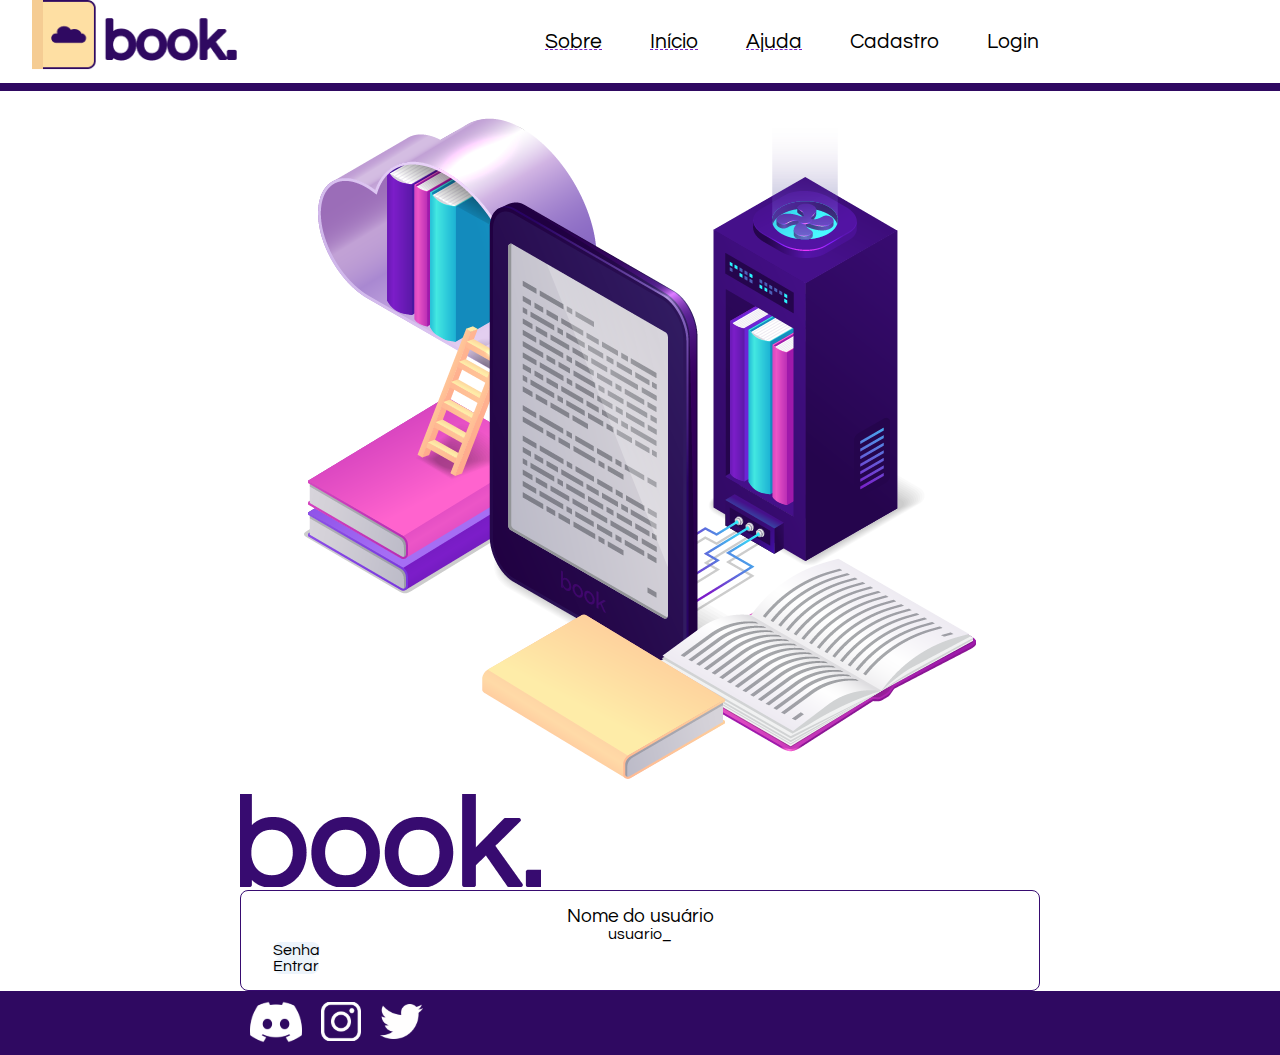
==== index.html @ 9ff80498 "Segundo commit" ====
<!DOCTYPE html>
<html lang="en">
    <head>
        <meta charset="UTF-8">
        <meta name="viewport" content="width=device-width, initial-scale=1.0">
        <meta http-equiv="X-UA-Compatible" content="ie=edge">
        <title>book.</title>  <!--NOME DO SITE-->
        <link rel="stylesheet" href="css/estilo.css"/>  <!--INCLUIR CSS--> 
    </head>
    <body>
        <header>
            <picture> 
                <div>
                    <a> <img src="./logo img/Group 8.png" alt="logo">
                    </a>
                </div>
            </picture>
            <nav>
                <ul>
                        <li class="mainn">
                            <a href="">Sobre</a>
                        </li>
                        <li class="mainn">    
                            <a href="">Início</a> 
                        </li>
                        <li class="mainn">      
                            <a href="">Ajuda</a>
                        </li>     
                    <li>
                      <a href="">Cadastro</a>
                    </li>
                    <li>
                      <a href="">Login</a>
                    </li>
                  </ul>
            </nav>
        </header>
        <main class="content"> <!-- Parte que centraliza a img principal-->
            <picture>
                <img src="./img1/image 2.png" alt="Imagem principal" />
            </picture>
             <div>
                <picture>
                    <aside>
                        <img src="./logo img/book..png" alt="Imagem book"/>
                    </aside>
                </picture>
            </div>    
            <section class="main">
                <aside class="card">
                    <h3>Nome do usuário</h3>
                    <h4>usuario_</h4>
                    <div>
                        <span>Senha</span>
                    </div>
                        <div>
                            <span>Entrar</span>
                        </div>
                </aside>
            </section>
        </main>
        <footer>
            <div class="content"> <!-- Parte que centraliza os ícons com a img-->
                <a href="https://discord.com/" target="_blank">
                    <img src="./ícones/discord 1.svg" alt="Ícone-discord" />
                </a>
                <a href="https://www.instagram.com/" target="_blank">
                    <img src="./ícones/instagram 1.svg" alt="Ícone-instagram" /> 
                </a>
                <a href="https://twitter.com/login?lang=pt" target="_blank">
                    <img src="./ícones/twitter 1.svg" alt="Ícone-Twitter" /> 
                </a>
            </div>
        </footer>
    </body>
</html>
---- css/estilo.css ----
@import url('https://fonts.googleapis.com/css2?family=Questrial&display=swap');
*{
    font-family: Questrial;
    box-sizing: border-box;
    margin: 0;
    padding: 0;
    outline: 0;
    font-weight: 400;
}
:root {
    --white: #ffffff;
    --black: #000000;
    --primary: #FEDFA3;
    --secondary: #2F0961;
    --third: #EDF4FB;
}
header{
    display: flex;
    border-bottom: 0.5rem solid var(--secondary);
}
header picture img {
    height: 5rem;
}

header div a{
    margin: 0 2rem;
}

header nav {
    width: 100%;
    display: flex;
    justify-content:center;
}
header nav ul {
    list-style-type: none;
    display: flex;
    align-items: center;
}
header ul {
    align-items: center;
}
header ul li { 
    margin: 0 1.5rem;
}
/*login-cadastro*/header ul li a {
    text-decoration-line: none;
    font-size: 1.3rem;
    color: var(--black);
}
.mainn {
    /*inicio/ajuda*/
    text-decoration-line: underline;
    text-decoration-color: #7A1DC7;
    text-decoration-style: dashed;
    text-decoration-thickness: 0.09rem;
}
main{
    min-height: 84vh;
}

footer {
    background-color: var(--secondary);
    height: 4rem;
}
footer div {
    height: 4rem;
    display: flex;
    align-items: center;
}
.content {
    width: 100%;
    max-width: 800px;
    margin: 0 auto;
}
/*Specific main*/
main > picture.main > img {
    width: 100%;
}
footer div a{
    margin: 0 0.6rem;
}
main > section.main {
    display: grid;
    grid-template-columns: auto;
    gap: 0.5rem;
}
/*card*/
.card {
    background-color: #ffffff;
    border-radius: 0.5rem;
    border-style: solid;
    border-color: #370B70;
    border-width: 0.04rem;
    padding: 1rem;
}
.card > div > span {
    background-color: #EDF4FB;
    border-radius: 0.5rem;
    padding: 0.02;
    margin: 1rem 0 0 1rem;
}
h3, h4 {
    text-align: center; /*alinha o texto do card*/
}
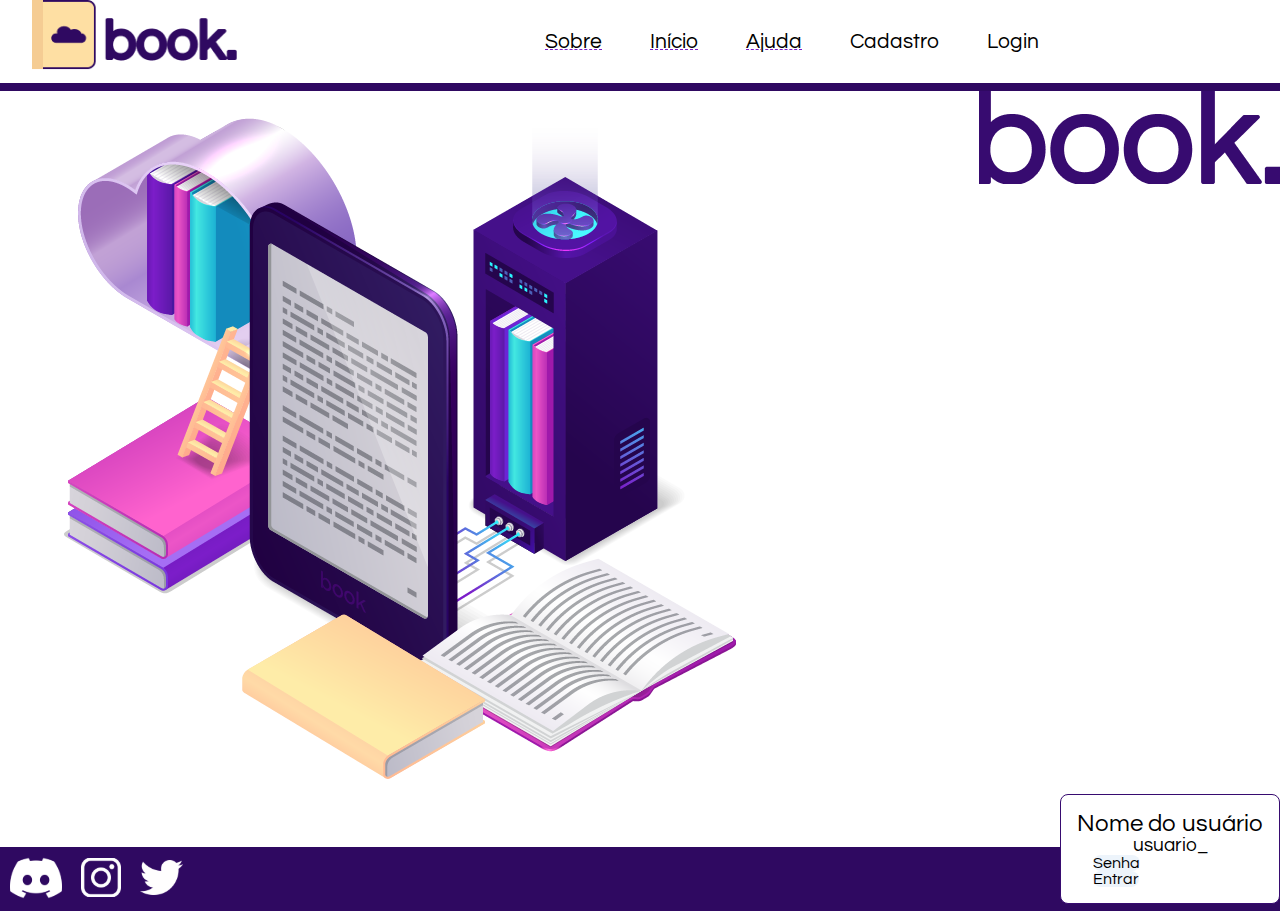
==== commit d3587830: "Sim, funcionou" ====
--- a/index.html
+++ b/index.html
@@ -35,32 +35,29 @@
                   </ul>
             </nav>
         </header>
-        <main class="content"> <!-- Parte que centraliza a img principal-->
+        <main> <!-- class="content"Parte que centraliza a img principal-->
             <picture>
                 <img src="./img1/image 2.png" alt="Imagem principal" />
             </picture>
-             <div>
+             <div style="float: right;">
                 <picture>
-                    <aside>
                         <img src="./logo img/book..png" alt="Imagem book"/>
-                    </aside>
+                    
                 </picture>
             </div>    
-            <section class="main">
-                <aside class="card">
-                    <h3>Nome do usuário</h3>
-                    <h4>usuario_</h4>
+            <section class="card" style="display:inline-block; float: right; vertical-align: middle;">
+                    <h2>Nome do usuário</h2>
+                    <h3>usuario_</h3>
                     <div>
                         <span>Senha</span>
                     </div>
-                        <div>
+                    <div>
                             <span>Entrar</span>
-                        </div>
-                </aside>
+                    </div>
             </section>
         </main>
         <footer>
-            <div class="content"> <!-- Parte que centraliza os ícons com a img-->
+            <div> <!-- class="content" Parte que centraliza os ícons com a img-->
                 <a href="https://discord.com/" target="_blank">
                     <img src="./ícones/discord 1.svg" alt="Ícone-discord" />
                 </a>
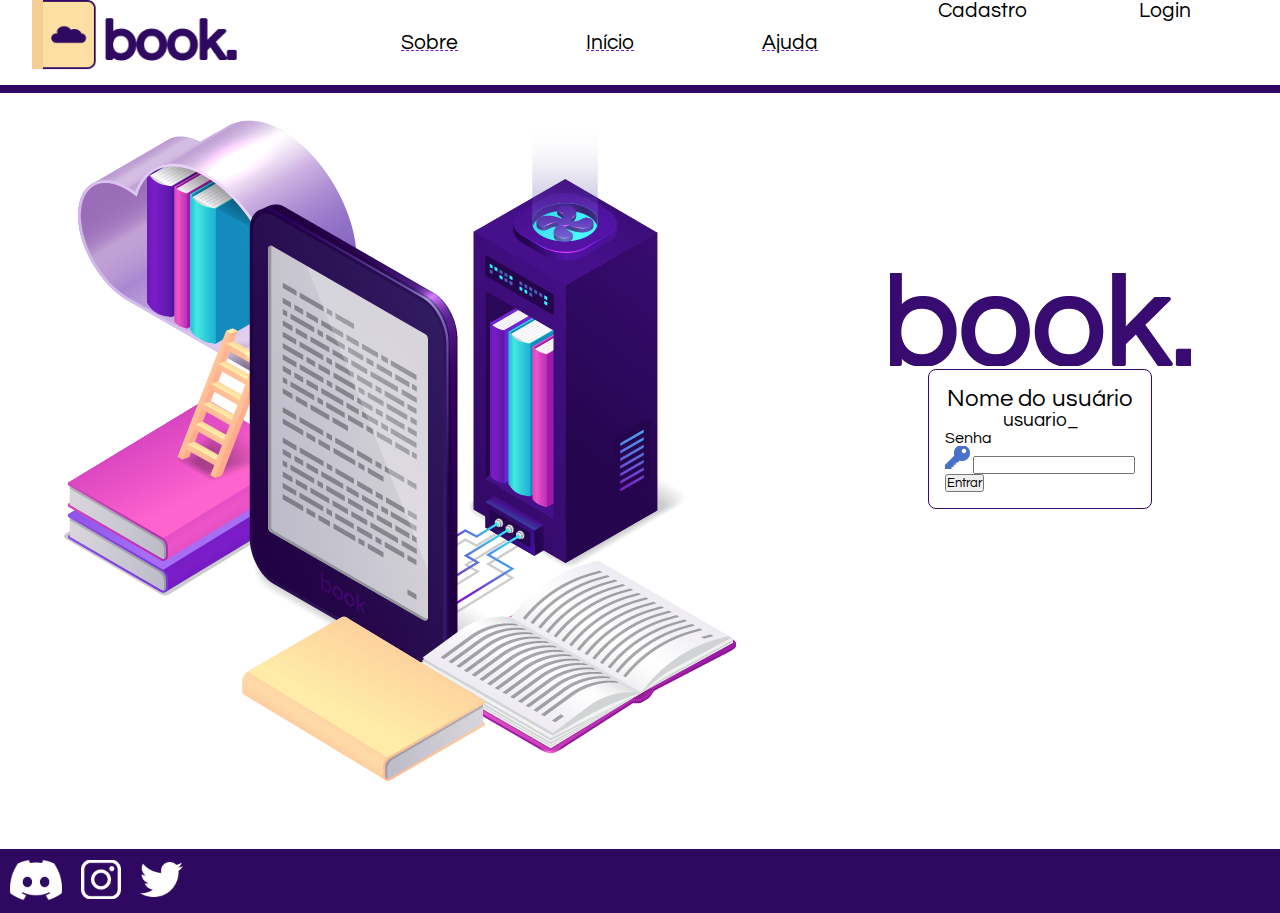
==== commit 6a6af379: "Funcionou, 1705" ====
--- a/index.html
+++ b/index.html
@@ -1,73 +1,90 @@
 <!DOCTYPE html>
 <html lang="en">
-    <head>
-        <meta charset="UTF-8">
-        <meta name="viewport" content="width=device-width, initial-scale=1.0">
-        <meta http-equiv="X-UA-Compatible" content="ie=edge">
-        <title>book.</title>  <!--NOME DO SITE-->
-        <link rel="stylesheet" href="css/estilo.css"/>  <!--INCLUIR CSS--> 
-    </head>
-    <body>
-        <header>
-            <picture> 
+ 
+<head>
+   <meta charset="UTF-8">
+   <meta name="viewport" content="width=device-width, initial-scale=1.0">
+   <meta http-equiv="X-UA-Compatible" content="ie=edge">
+   <title>book.</title>
+   <!--NOME DO SITE-->
+   <link rel="stylesheet" href="css/estilo.css" />
+   <!--INCLUIR CSS-->
+</head>
+ 
+<body>
+   <header>
+       <picture>
+           <div>
+               <a> <img src="./logo img/Group 8.png" alt="logo">
+               </a>
+           </div>
+       </picture>
+       <nav>
+           <div>
+               <ul>
+                   <li class="mainn">
+                       <a href="">Sobre</a>
+                   </li>
+                   <li class="mainn">
+                       <a href="index.html">Início</a>
+                   </li>
+                   <li class="mainn">
+                       <a href="">Ajuda</a>
+                   </li>
+               </ul>
+           </div>
+           <div>
+               <ul>
+                   <li>
+                       <a href="cadastro.html">Cadastro</a>
+                   </li>
+                   <li>
+                       <a href="login.html">Login</a>
+                   </li>
+               </ul>
+           </div>
+       </nav>
+   </header>
+   <main>
+       <div class="direita;">
+           <picture>
+               <img src="./img1/image 2.png" alt="Imagem principal" />
+           </picture>
+       </div>
+ 
+       <div class="esquerda";>
+           <picture class="titulo_book">
+               <img src="./logo img/book..png" alt="Imagem book" />
+           </picture>
+           <section class="card" style="display:inline-block; float: inherit; vertical-align: middle;">
+               <h2>Nome do usuário</h2>
+               <h3>usuario_</h3>
+               <form action="cadastrar.html" method="post">
+                <label for="senha">Senha</label>
                 <div>
-                    <a> <img src="./logo img/Group 8.png" alt="logo">
-                    </a>
+                  <img src="./ic login/key 2.png" alt="Ícone chave" />
+                  <input type="password" name="senha" id="senha" />
                 </div>
-            </picture>
-            <nav>
-                <ul>
-                        <li class="mainn">
-                            <a href="">Sobre</a>
-                        </li>
-                        <li class="mainn">    
-                            <a href="">Início</a> 
-                        </li>
-                        <li class="mainn">      
-                            <a href="">Ajuda</a>
-                        </li>     
-                    <li>
-                      <a href="">Cadastro</a>
-                    </li>
-                    <li>
-                      <a href="">Login</a>
-                    </li>
-                  </ul>
-            </nav>
-        </header>
-        <main> <!-- class="content"Parte que centraliza a img principal-->
-            <picture>
-                <img src="./img1/image 2.png" alt="Imagem principal" />
-            </picture>
-             <div style="float: right;">
-                <picture>
-                        <img src="./logo img/book..png" alt="Imagem book"/>
-                    
-                </picture>
-            </div>    
-            <section class="card" style="display:inline-block; float: right; vertical-align: middle;">
-                    <h2>Nome do usuário</h2>
-                    <h3>usuario_</h3>
-                    <div>
-                        <span>Senha</span>
-                    </div>
-                    <div>
-                            <span>Entrar</span>
-                    </div>
-            </section>
-        </main>
-        <footer>
-            <div> <!-- class="content" Parte que centraliza os ícons com a img-->
-                <a href="https://discord.com/" target="_blank">
-                    <img src="./ícones/discord 1.svg" alt="Ícone-discord" />
-                </a>
-                <a href="https://www.instagram.com/" target="_blank">
-                    <img src="./ícones/instagram 1.svg" alt="Ícone-instagram" /> 
-                </a>
-                <a href="https://twitter.com/login?lang=pt" target="_blank">
-                    <img src="./ícones/twitter 1.svg" alt="Ícone-Twitter" /> 
-                </a>
-            </div>
-        </footer>
-    </body>
-</html> +               <div>
+                <button type="submit">Entrar</button>
+               </div>
+           </section>
+       </div>
+   </main>
+   <footer>
+       <div>
+           <!-- class="content" Parte que centraliza os ícons com a img-->
+           <a href="https://discord.com/" target="_blank">
+               <img src="./ícones/discord 1.svg" alt="Ícone-discord" />
+           </a>
+           <a href="https://www.instagram.com/" target="_blank">
+               <img src="./ícones/instagram 1.svg" alt="Ícone-instagram" />
+           </a>
+           <a href="https://twitter.com/login?lang=pt" target="_blank">
+               <img src="./ícones/twitter 1.svg" alt="Ícone-Twitter" />
+           </a>
+       </div>
+   </footer>
+</body>
+ 
+</html>
--- a/css/estilo.css
+++ b/css/estilo.css
@@ -1,105 +1,136 @@
-@import url('https://fonts.googleapis.com/css2?family=Questrial&display=swap');
-*{
-    font-family: Questrial;
-    box-sizing: border-box;
-    margin: 0;
-    padding: 0;
-    outline: 0;
-    font-weight: 400;
+@import url("https://fonts.googleapis.com/css2?family=Questrial&display=swap");
+* {
+  font-family: Questrial;
+  box-sizing: border-box;
+  margin: 0;
+  padding: 0;
+  outline: 0;
+  font-weight: 400;
 }
 :root {
-    --white: #ffffff;
-    --black: #000000;
-    --primary: #FEDFA3;
-    --secondary: #2F0961;
-    --third: #EDF4FB;
+  --white: #ffffff;
+  --black: #000000;
+  --primary: #fedfa3;
+  --secondary: #2f0961;
+  --third: #edf4fb;
 }
-header{
-    display: flex;
-    border-bottom: 0.5rem solid var(--secondary);
+header {
+  display: flex;
+  border-bottom: 0.5rem solid var(--secondary);
 }
 header picture img {
-    height: 5rem;
+  height: 5rem;
 }
 
-header div a{
-    margin: 0 2rem;
+header div a {
+  margin: 0 2rem;
 }
 
 header nav {
-    width: 100%;
-    display: flex;
-    justify-content:center;
+  width: 100%;
+  display: flex;
+  justify-content: center;
 }
 header nav ul {
-    list-style-type: none;
-    display: flex;
-    align-items: center;
+  list-style-type: none;
+  display: flex;
+  align-items: center;
 }
+
 header ul {
-    align-items: center;
+  align-items: center;
 }
-header ul li { 
-    margin: 0 1.5rem;
+header ul li {
+  margin: 0 1.5rem;
 }
-/*login-cadastro*/header ul li a {
-    text-decoration-line: none;
-    font-size: 1.3rem;
-    color: var(--black);
+header ul li a {
+  /*login-cadastro*/
+  text-decoration-line: none;
+  font-size: 1.3rem;
+  color: var(--black);
 }
 .mainn {
-    /*inicio/ajuda*/
-    text-decoration-line: underline;
-    text-decoration-color: #7A1DC7;
-    text-decoration-style: dashed;
-    text-decoration-thickness: 0.09rem;
+  /*inicio/ajuda*/
+  margin: 2rem;
+  text-decoration-color: #7a1dc7;
+  text-decoration-line: underline;
+  text-decoration-style: dashed;
+  text-decoration-thickness: 0.09rem;
+  align-items: center;
 }
-main{
-    min-height: 84vh;
+main {
+  min-height: 84vh;
 }
 
 footer {
-    background-color: var(--secondary);
-    height: 4rem;
+  background-color: var(--secondary);
+  height: 4rem;
 }
 footer div {
-    height: 4rem;
-    display: flex;
-    align-items: center;
+  height: 4rem;
+  display: flex;
+  align-items: center;
 }
 .content {
-    width: 100%;
-    max-width: 800px;
-    margin: 0 auto;
+  width: 100%;
+  max-width: 800px;
+  margin: 0 auto;
+}
+main {
+  display: flex;
+  flex-direction: row;
 }
 /*Specific main*/
 main > picture.main > img {
-    width: 100%;
+  width: 100%;
 }
-footer div a{
-    margin: 0 0.6rem;
+footer div a {
+  margin: 0 0.6rem;
 }
-main > section.main {
-    display: grid;
-    grid-template-columns: auto;
-    gap: 0.5rem;
+.direita {
+  width: 60%;
+}
+.esquerda {
+  width: 50%;
+  display: flex;
+  flex-direction: column;
+  align-items: center;
+  float: inline-end;
 }
 /*card*/
 .card {
-    background-color: #ffffff;
-    border-radius: 0.5rem;
-    border-style: solid;
-    border-color: #370B70;
-    border-width: 0.04rem;
-    padding: 1rem;
+  background-color: #ffffff;
+  border-radius: 0.5rem;
+  border-style: solid;
+  border-color: #370b70;
+  border-width: 0.04rem;
+  padding: 1rem;
 }
 .card > div > span {
-    background-color: #EDF4FB;
-    border-radius: 0.5rem;
-    padding: 0.02;
-    margin: 1rem 0 0 1rem;
+  background-color: #edf4fb;
+  border-radius: 0.7rem;
+  padding: 0.02;
+  margin: 1rem 0 0 1rem;
 }
-h3, h4 {
-    text-align: center; /*alinha o texto do card*/
+h3,
+h4,
+h2 {
+  text-align: center; /*alinha o texto do card*/
 }
-
+.titulo_book {
+  margin-top: 180px;
+}
+/*Specific Cadastro*/
+main > section.auth {
+  height: 84vh;
+  display: flex;
+  flex-direction: column;
+  align-items: center;
+  justify-content: center;
+}
+main > section.auth > h1 {
+  color: #370b70;
+  font-weight: 500;
+  margin-bottom: 2rem;
+  font-size: 2rem;
+}
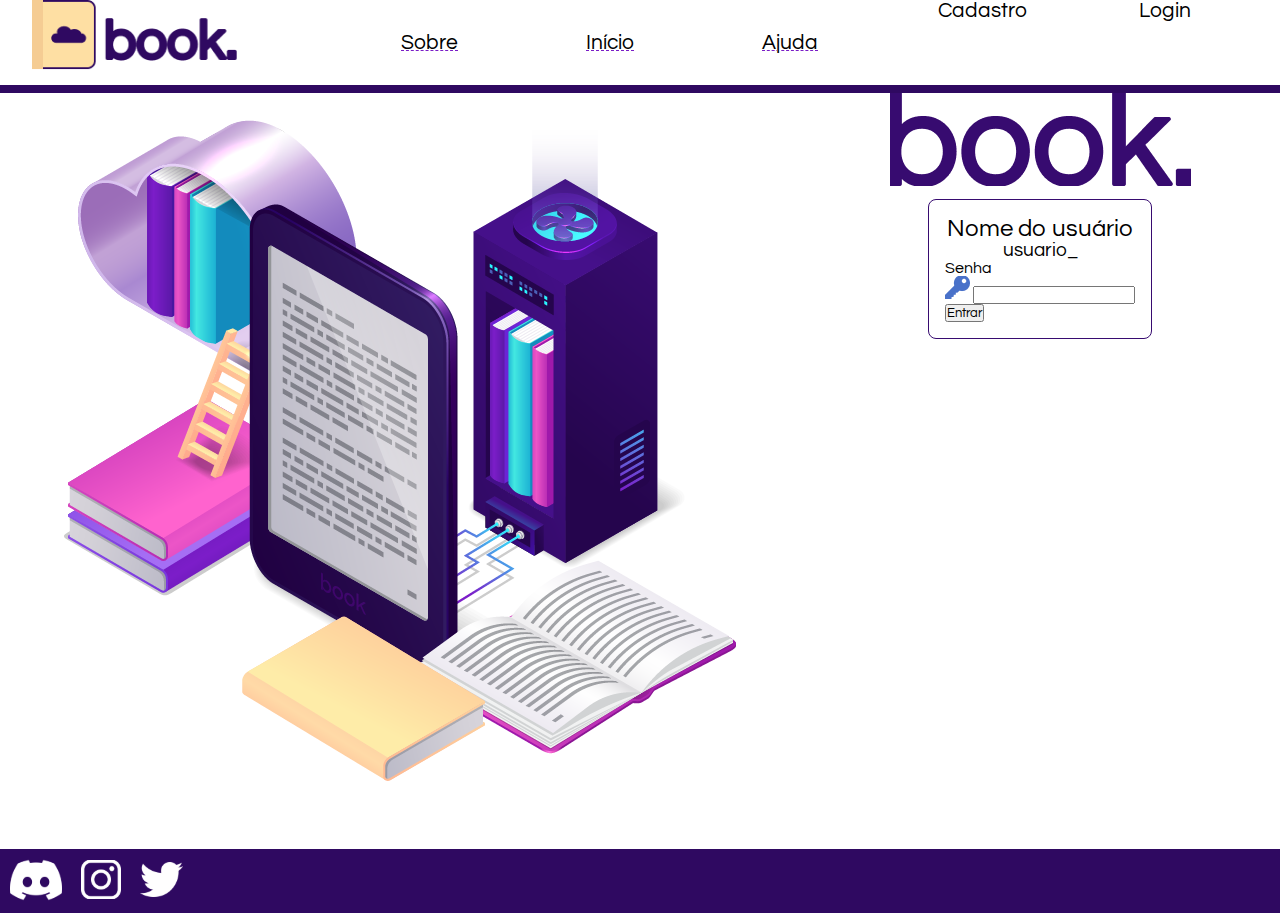
==== commit ad0eefce: "Funcionou2 1705" ====
--- a/index.html
+++ b/index.html
@@ -53,7 +53,7 @@
        </div>
  
        <div class="esquerda";>
-           <picture class="titulo_book">
+           <picture class="cadastro_img">
                <img src="./logo img/book..png" alt="Imagem book" />
            </picture>
            <section class="card" style="display:inline-block; float: inherit; vertical-align: middle;">
--- a/css/estilo.css
+++ b/css/estilo.css
@@ -73,6 +73,8 @@
 }
 .content {
   width: 100%;
+  flex-direction: column;
+  align-items: center;
   max-width: 800px;
   margin: 0 auto;
 }
@@ -120,17 +122,50 @@
 .titulo_book {
   margin-top: 180px;
 }
-/*Specific Cadastro*/
+
+/* Specific Login */
 main > section.auth {
-  height: 84vh;
-  display: flex;
-  flex-direction: column;
-  align-items: center;
-  justify-content: center;
-}
-main > section.auth > h1 {
-  color: #370b70;
-  font-weight: 500;
-  margin-bottom: 2rem;
-  font-size: 2rem;
-}
+    height: 60vh;
+    display: flex;
+    flex-direction: column;
+    align-items: center;
+    justify-content: center;
+  }
+.cadastro_img {
+    align-self: center;
+    margin-bottom: 10px;
+  }
+  main > section.auth > h1 {
+    color: #370b70;
+    font-weight: 500;
+    margin-bottom: 2rem;
+    font-size: 2rem;
+  }
+  main > section.auth > form {
+    background-color: #D1C3E3;
+    border: 0.2rem solid var(--secondary);
+    border-radius: 1rem;
+    padding: 1.5rem;
+  }
+  main > section.auth > form > div {
+    background-color: var(--white);
+    border: 0.20rem solid var(--secondary);
+    border-radius: 0.6rem;
+    display: flex;
+    margin: 0.30rem 0;
+  }
+  main > section.auth > form > div > img {
+    height: 2.5rem;
+    padding: 0.3rem;
+  }
+  main > section.auth > form > div > input {
+    width: 100%;
+    font-size: 1rem;
+    border: 0;
+    background-color: transparent;
+  }
+  main > section.auth > form > p > a {
+    text-decoration: none;
+    color: #7A1DC7;
+    font-weight: 500;
+  }
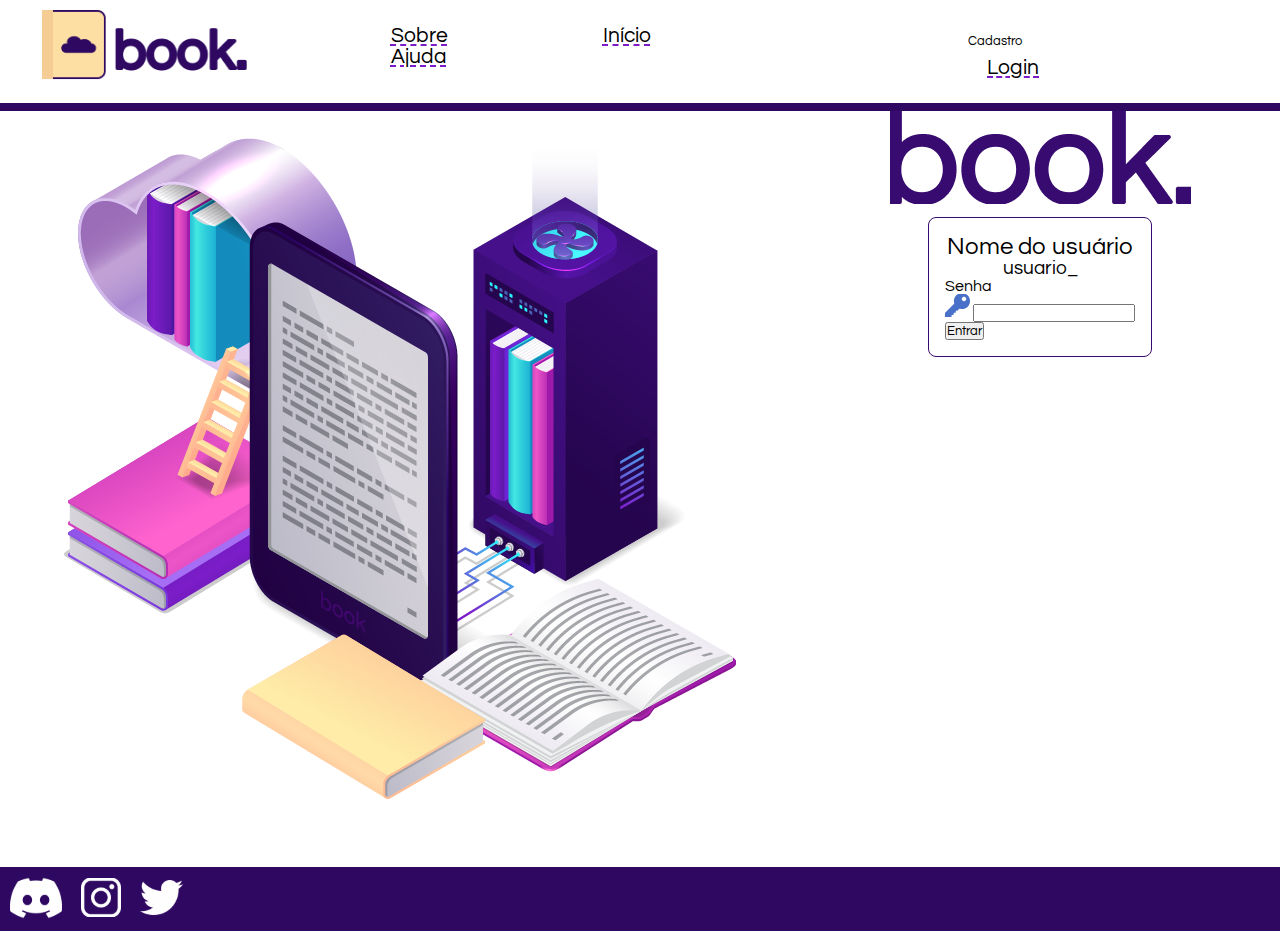
==== commit e54045da: "Funcionou :)" ====
--- a/index.html
+++ b/index.html
@@ -21,23 +21,21 @@
        </picture>
        <nav>
            <div>
-               <ul>
-                   <li class="mainn">
+               <ul class="nav_links">
+                   <li>
                        <a href="">Sobre</a>
                    </li>
-                   <li class="mainn">
+                   <li>
                        <a href="index.html">Início</a>
                    </li>
-                   <li class="mainn">
+                   <li>
                        <a href="">Ajuda</a>
                    </li>
                </ul>
            </div>
            <div>
-               <ul>
-                   <li>
-                       <a href="cadastro.html">Cadastro</a>
-                   </li>
+               <ul class="nav_links">
+ <!--tô aqui--> <a href="cadastro.html"><button class="bot">Cadastro</button></a>
                    <li>
                        <a href="login.html">Login</a>
                    </li>
--- a/css/estilo.css
+++ b/css/estilo.css
@@ -16,6 +16,9 @@
 }
 header {
   display: flex;
+  justify-content: space-between;
+  align-items: center;
+  padding: 10px;
   border-bottom: 0.5rem solid var(--secondary);
 }
 header picture img {
@@ -25,17 +28,29 @@
 header div a {
   margin: 0 2rem;
 }
-
+.nav_links {
+  list-style-type: none;
+}
+.nav_links li {
+  display: inline-block;
+  padding: 0px 20px;
+}
+.bot {
+  padding: 9px 25px;
+  background-color: transparent;
+  border:#370b70;
+  border-radius: 50px;
+}
 header nav {
   width: 100%;
   display: flex;
   justify-content: center;
 }
-header nav ul {
+/*header nav ul {
   list-style-type: none;
   display: flex;
   align-items: center;
-}
+}*/
 
 header ul {
   align-items: center;
@@ -45,19 +60,13 @@
 }
 header ul li a {
   /*login-cadastro*/
-  text-decoration-line: none;
+  text-decoration-line: underline;
+  text-decoration-style: dashed;
+  text-decoration-color: #7a1dc7;
   font-size: 1.3rem;
   color: var(--black);
 }
-.mainn {
-  /*inicio/ajuda*/
-  margin: 2rem;
-  text-decoration-color: #7a1dc7;
-  text-decoration-line: underline;
-  text-decoration-style: dashed;
-  text-decoration-thickness: 0.09rem;
-  align-items: center;
-}
+
 main {
   min-height: 84vh;
 }
